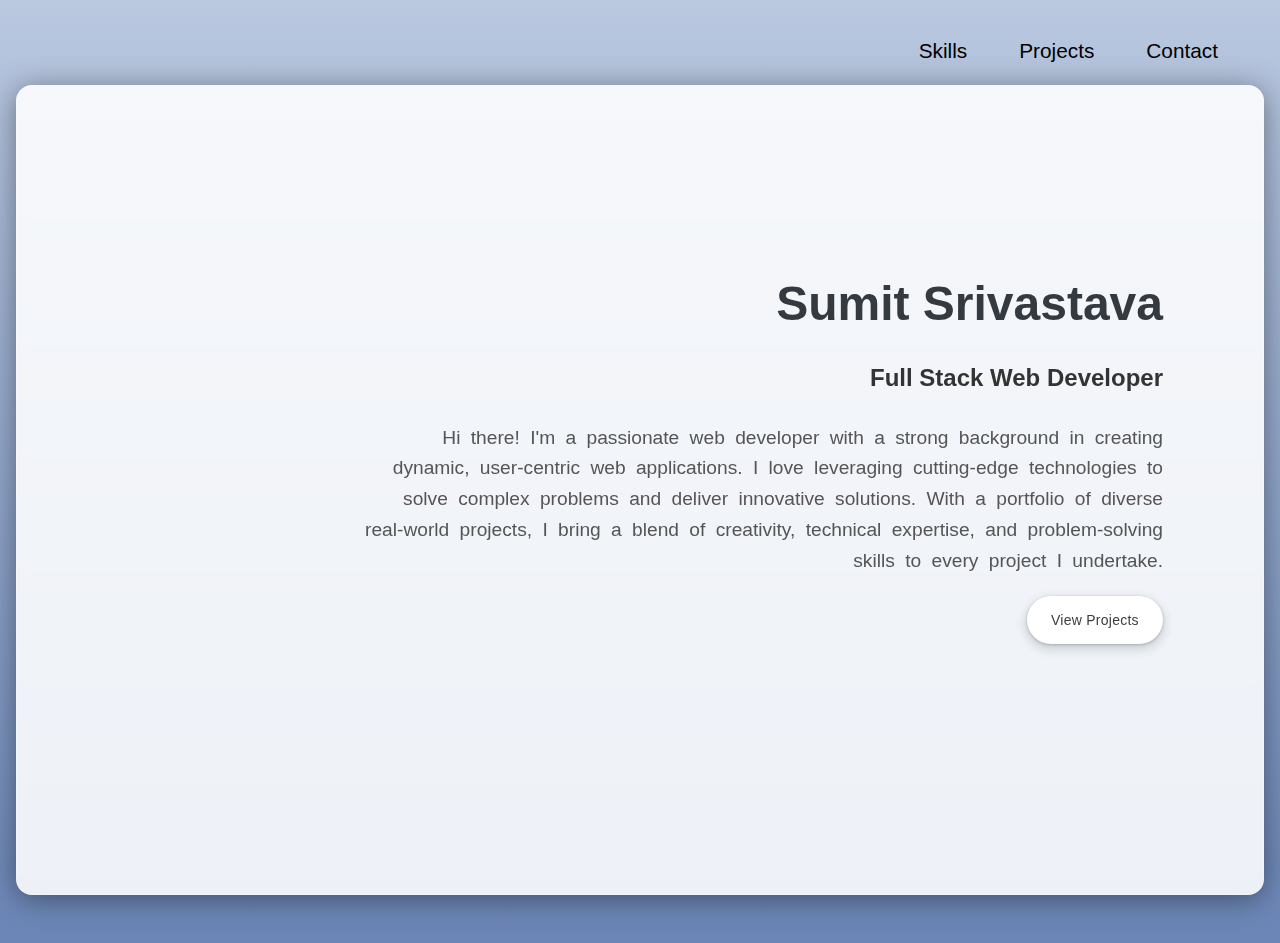
==== index.html @ 15b0fd6f "added base files" ====
<!DOCTYPE html>
<html lang="en">

<head>
    <meta charset="UTF-8">
    <meta name="viewport" content="width=device-width, initial-scale=1.0">
    <title>Sumit Srivastav - Portfolio</title>
    <link rel="stylesheet" href="https://cdnjs.cloudflare.com/ajax/libs/font-awesome/6.1.1/css/all.min.css" integrity="sha512-KfkfwYDsLkIlwQp6LFnl8zNdLGxu9YAA1QvwINks4PhcElQSvqcyVLLD9aMhXd13uQjoXtEKNosOWaZqXgel0g==" crossorigin="anonymous" referrerpolicy="no-referrer" />
    <link rel="stylesheet" href="styles.css">
</head>

<body>
    <header>
        <nav>
            <!-- <a href="#about">About</a> -->
            <a href="#skills">Skills</a>
            <a href="#projects">Projects</a>
            <a href="#contact">Contact</a>
        </nav>
        <div class="hero-container">
            <div class="hero-content">
                <h1>Sumit Srivastava</h1>
                <h2>Full Stack Web Developer</h2> <br>
                <p>Hi there! I'm a passionate web developer with a strong background in creating dynamic, user-centric
                    web applications. I love leveraging cutting-edge technologies to solve complex problems and deliver
                    innovative solutions. With a portfolio of diverse real-world projects, I bring a blend of
                    creativity, technical expertise, and problem-solving skills to every project I undertake.</p>
                    <button onclick="window.location.href='inner-circle.html'">View Projects</button>
            </div>
            <div class="hero-links">
                <a href="mailto:srisumit4@gmail.com"><i class="icon fas fa-envelope"></i></a>
                <a href="https://github.com/Sumit7739" target="_blank"><i class="icon fab fa-github"></i></a>
                <a href="https://www.linkedin.com/in/sumit-srivastava-46a41728b/" target="_blank"><i class="icon fab fa-linkedin"></i></a>
            </div>
        </div>
    </header>
    
    <!-- <footer>
        <div class="content-container">
            <p>&copy; 2024 Sumit Srivastav</p>
        </div>
    </footer> -->

    <script src="scripts.js"></script>
</body>

</html>
---- styles.css ----
* {
    margin: 0;
    padding: 0;
    box-sizing: border-box;
}

body {
    font-family: 'Segoe UI', Tahoma, Geneva, Verdana, sans-serif;
    line-height: 1.6;
    background-color: #f8f9fa;
    color: #333;
    overflow: hidden;
}

header {
    background-image: linear-gradient(to top, #6a85b6 0%, #bac8e0 100%);
    /* background-image: linear-gradient(to top, #09203f 0%, #537895 100%); */
    padding: 1rem;
}

nav {
    display: flex;
    justify-content: flex-end;
    align-items: center;
    padding-right: 20px;
}

nav a {
    font-size: 1.3em;
    color: #000;
    text-decoration: none;
    padding: 0.5rem 1rem;
    margin: 10px 10px;
    position: relative;
    transition: background-color 0.3s ease;
    border-radius: 10px;
}

nav a:hover {
    text-decoration: none;
}

nav a::before {
    content: "";
    position: absolute;
    width: 100%;
    height: 2px;
    bottom: 0;
    left: 0;
    background-color: #ff9500;
    transform: scaleX(0);
    transform-origin: bottom right;
    transition: transform 0.3s ease;
}

nav a:hover::before {
    transform: scaleX(1);
    transform-origin: bottom left;
}


.hero-container {
    background: rgba(255, 255, 255, 0.88);
    border-radius: 16px;
    box-shadow: 0 4px 30px rgba(0, 0, 0, 0.426);
    backdrop-filter: blur(5.3px);
    -webkit-backdrop-filter: blur(5.3px);
    border: 1px solid rgba(255, 255, 255, 0.23);
    height: 90vh;
    padding: 4rem 1rem;
    text-align: center;
    margin-bottom: 2rem;
    position: relative;
}

.hero-content {
    position: absolute;
    bottom: 250px;

    right: 100px;

    width: auto;

    max-width: 800px;
    text-align: right;

}

.hero-content h1 {
    font-size: 3rem;
    margin-bottom: 1rem;
    color: #343a40;
}

.hero-content p {
    text-align: right;
    word-spacing: 5px;
    font-size: 1.2rem;
    color: #555;
}

.hero-links {
    position: absolute;
    bottom: 170px;
    right: 110px;
    display: flex;
    gap: 50px;

}

.hero-links a {
    color: #000;
    font-size: 1.5rem;
    transition: color 0.3s ease;
}

.hero-links a:hover {
    color: #ff8000;
}

section {
    padding: 4rem 1rem;
}

button {
    align-items: center;
    appearance: none;
    background-color: #fff;
    border-radius: 24px;
    margin-left: 10px;
    margin-top: 20px;
    border-style: none;
    box-shadow: rgba(0, 0, 0, .2) 0 3px 5px -1px, rgba(0, 0, 0, .14) 0 6px 10px 0, rgba(0, 0, 0, .12) 0 1px 18px 0;
    box-sizing: border-box;
    color: #3c4043;
    cursor: pointer;
    display: inline-flex;
    fill: currentcolor;
    font-family: "Google Sans", Roboto, Arial, sans-serif;
    font-size: 14px;
    font-weight: 500;
    height: 48px;
    justify-content: center;
    letter-spacing: .25px;
    line-height: normal;
    max-width: 100%;
    overflow: visible;
    padding: 2px 24px;
    position: relative;
    text-align: center;
    text-transform: none;
    transition: box-shadow 280ms cubic-bezier(.4, 0, .2, 1), opacity 15ms linear 30ms, transform 270ms cubic-bezier(0, 0, .2, 1) 0ms;
    user-select: none;
    -webkit-user-select: none;
    touch-action: manipulation;
    width: auto;
    will-change: transform, opacity;
    z-index: 0;
}

button:hover {
    background: #F6F9FE;
    color: #174ea6;
}

button:active {
    box-shadow: 0 4px 4px 0 rgb(60 64 67 / 30%), 0 8px 12px 6px rgb(60 64 67 / 15%);
    outline: none;
}

button:focus {
    outline: none;
    border: 2px solid #4285f4;
}

button:not(:disabled) {
    box-shadow: rgba(60, 64, 67, .3) 0 1px 3px 0, rgba(60, 64, 67, .15) 0 4px 8px 3px;
}

button:not(:disabled):hover {
    box-shadow: rgba(60, 64, 67, .3) 0 2px 3px 0, rgba(60, 64, 67, .15) 0 6px 10px 4px;
}

button:not(:disabled):focus {
    box-shadow: rgba(60, 64, 67, .3) 0 1px 3px 0, rgba(60, 64, 67, .15) 0 4px 8px 3px;
}

button:not(:disabled):active {
    box-shadow: rgba(60, 64, 67, .3) 0 4px 4px 0, rgba(60, 64, 67, .15) 0 8px 12px 6px;
}

button:disabled {
    box-shadow: rgba(60, 64, 67, .3) 0 1px 3px 0, rgba(60, 64, 67, .15) 0 4px 8px 3px;
}


@media (max-width: 768px) {

    body {
        overflow: auto;
    }

    header {
        height: 90vh;
    }

    nav a {
        font-size: 1rem;
        margin: 0.5rem 0;
    }

    .hero-container {
        height: auto;
        max-height: 800px;
    }

    .hero-content {
        position: static;
        bottom: auto;
        right: auto;
        /* text-align: center; */
    }

    .hero-content h1 {
        text-align: center;
        font-size: 2rem;
    }

    .hero-content h2{
        text-align: center;
        font-size: 1.2rem;
    }

    .hero-content p {
        font-size: 1rem;
        text-align: center;
        margin-bottom: 50px;
    }

    /* move the button to the middle or center of the screen */
    .hero-links {
        position: static;
        bottom: auto;
        right: auto;
        margin-top: 50px;
        margin-bottom: 50px;
        display: flex;
        justify-content: center;
        gap: 20px;
    }

    button {
        position: static;
        display: flex;
        /* margin-top: 20px; */
        margin: 0 auto;
        font-size: 12px;
        padding: 2px 16px;
        justify-content: center; /* Center the button horizontally */
    }
    

    .hero-links a {
        font-size: 1.5rem;
    }

    section {
        padding: 2rem 1rem;
    }
}
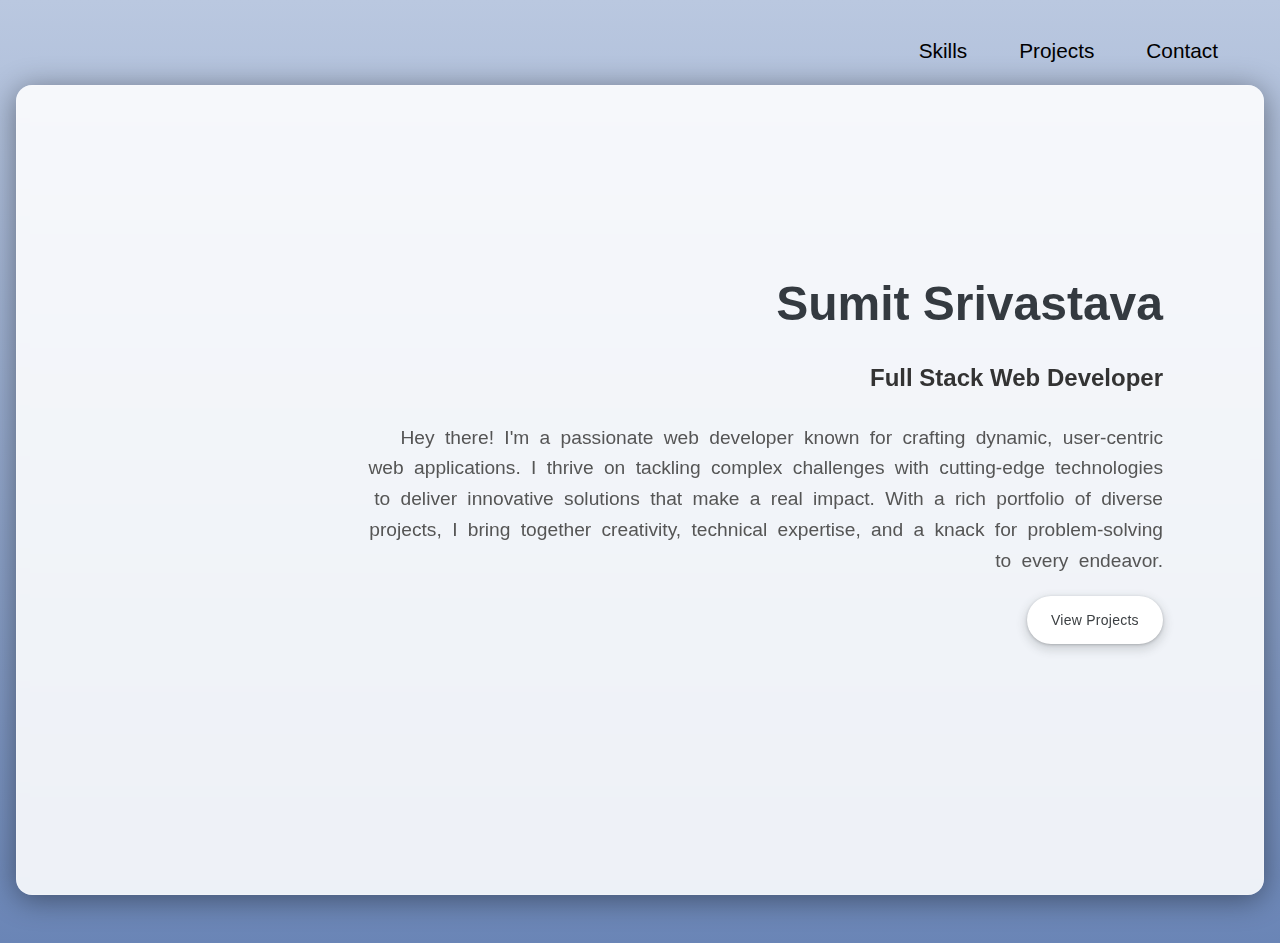
==== commit 81ad9788: "added more projects" ====
--- a/index.html
+++ b/index.html
@@ -5,43 +5,38 @@
     <meta charset="UTF-8">
     <meta name="viewport" content="width=device-width, initial-scale=1.0">
     <title>Sumit Srivastav - Portfolio</title>
-    <link rel="stylesheet" href="https://cdnjs.cloudflare.com/ajax/libs/font-awesome/6.1.1/css/all.min.css" integrity="sha512-KfkfwYDsLkIlwQp6LFnl8zNdLGxu9YAA1QvwINks4PhcElQSvqcyVLLD9aMhXd13uQjoXtEKNosOWaZqXgel0g==" crossorigin="anonymous" referrerpolicy="no-referrer" />
+    <link rel="stylesheet" href="https://cdnjs.cloudflare.com/ajax/libs/font-awesome/6.1.1/css/all.min.css"
+        integrity="sha512-KfkfwYDsLkIlwQp6LFnl8zNdLGxu9YAA1QvwINks4PhcElQSvqcyVLLD9aMhXd13uQjoXtEKNosOWaZqXgel0g=="
+        crossorigin="anonymous" referrerpolicy="no-referrer" />
     <link rel="stylesheet" href="styles.css">
 </head>
 
 <body>
     <header>
         <nav>
-            <!-- <a href="#about">About</a> -->
             <a href="#skills">Skills</a>
-            <a href="#projects">Projects</a>
+            <a href="projects.html">Projects</a>
             <a href="#contact">Contact</a>
         </nav>
         <div class="hero-container">
             <div class="hero-content">
                 <h1>Sumit Srivastava</h1>
                 <h2>Full Stack Web Developer</h2> <br>
-                <p>Hi there! I'm a passionate web developer with a strong background in creating dynamic, user-centric
-                    web applications. I love leveraging cutting-edge technologies to solve complex problems and deliver
-                    innovative solutions. With a portfolio of diverse real-world projects, I bring a blend of
-                    creativity, technical expertise, and problem-solving skills to every project I undertake.</p>
-                    <button onclick="window.location.href='inner-circle.html'">View Projects</button>
+                <p>Hey there! I'm a passionate web developer known for crafting dynamic, user-centric web
+                    applications. I thrive on tackling complex challenges with cutting-edge technologies to deliver
+                    innovative solutions that make a real impact. With a rich portfolio of diverse projects, I bring
+                    together creativity, technical expertise, and a knack for problem-solving to every endeavor.</p>
+                <button onclick="window.location.href='projects.html'">View Projects</button>
             </div>
             <div class="hero-links">
                 <a href="mailto:srisumit4@gmail.com"><i class="icon fas fa-envelope"></i></a>
                 <a href="https://github.com/Sumit7739" target="_blank"><i class="icon fab fa-github"></i></a>
-                <a href="https://www.linkedin.com/in/sumit-srivastava-46a41728b/" target="_blank"><i class="icon fab fa-linkedin"></i></a>
+                <a href="https://www.linkedin.com/in/sumit-srivastava-46a41728b/" target="_blank"><i
+                        class="icon fab fa-linkedin"></i></a>
             </div>
         </div>
     </header>
-    
-    <!-- <footer>
-        <div class="content-container">
-            <p>&copy; 2024 Sumit Srivastav</p>
-        </div>
-    </footer> -->
-
     <script src="scripts.js"></script>
 </body>
 
-</html>
+</html>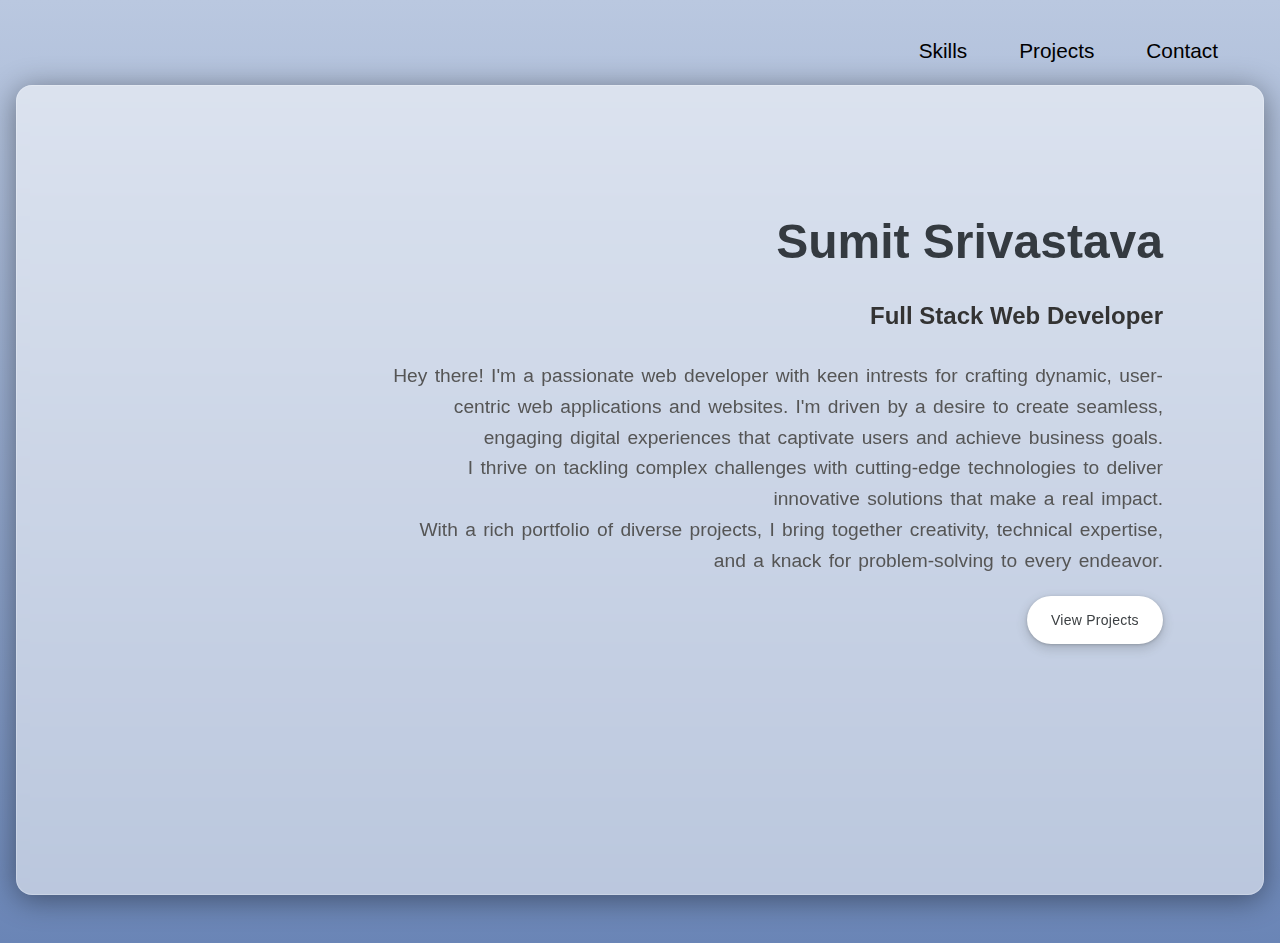
==== commit 24a7b8c2: "skills page added" ====
--- a/index.html
+++ b/index.html
@@ -14,7 +14,7 @@
 <body>
     <header>
         <nav>
-            <a href="#skills">Skills</a>
+            <a href="skills.html">Skills</a>
             <a href="projects.html">Projects</a>
             <a href="#contact">Contact</a>
         </nav>
@@ -22,9 +22,12 @@
             <div class="hero-content">
                 <h1>Sumit Srivastava</h1>
                 <h2>Full Stack Web Developer</h2> <br>
-                <p>Hey there! I'm a passionate web developer known for crafting dynamic, user-centric web
-                    applications. I thrive on tackling complex challenges with cutting-edge technologies to deliver
-                    innovative solutions that make a real impact. With a rich portfolio of diverse projects, I bring
+                <p>Hey there! I'm a passionate web developer with keen intrests for crafting dynamic, user-centric web
+                    applications and websites. I'm driven by a desire to create seamless, engaging digital experiences that
+                    captivate users and achieve business goals.</p>
+                    <p>I thrive on tackling complex challenges with cutting-edge technologies to deliver
+                    innovative solutions that make a real impact.</p> 
+                   <p>With a rich portfolio of diverse projects, I bring
                     together creativity, technical expertise, and a knack for problem-solving to every endeavor.</p>
                 <button onclick="window.location.href='projects.html'">View Projects</button>
             </div>
@@ -36,7 +39,7 @@
             </div>
         </div>
     </header>
-    <script src="scripts.js"></script>
+    <!-- <script src="scripts.js"></script> -->
 </body>
 
 </html>--- a/styles.css
+++ b/styles.css
@@ -2,6 +2,7 @@
     margin: 0;
     padding: 0;
     box-sizing: border-box;
+
 }
 
 body {
@@ -60,7 +61,7 @@
 
 
 .hero-container {
-    background: rgba(255, 255, 255, 0.88);
+    background: rgba(255, 255, 255, 0.53);
     border-radius: 16px;
     box-shadow: 0 4px 30px rgba(0, 0, 0, 0.426);
     backdrop-filter: blur(5.3px);
@@ -93,8 +94,10 @@
 }
 
 .hero-content p {
+    /* padding-left: 70px; */
     text-align: right;
-    word-spacing: 5px;
+    max-width: 780px;
+    word-spacing: 2px;
     font-size: 1.2rem;
     color: #555;
 }
@@ -211,7 +214,7 @@
 
     .hero-container {
         height: auto;
-        max-height: 800px;
+        max-height: 750px;
     }
 
     .hero-content {
@@ -261,7 +264,8 @@
     
 
     .hero-links a {
-        font-size: 1.5rem;
+        margin-top: 30px;
+        font-size: 1.8rem;
     }
 
     section {
